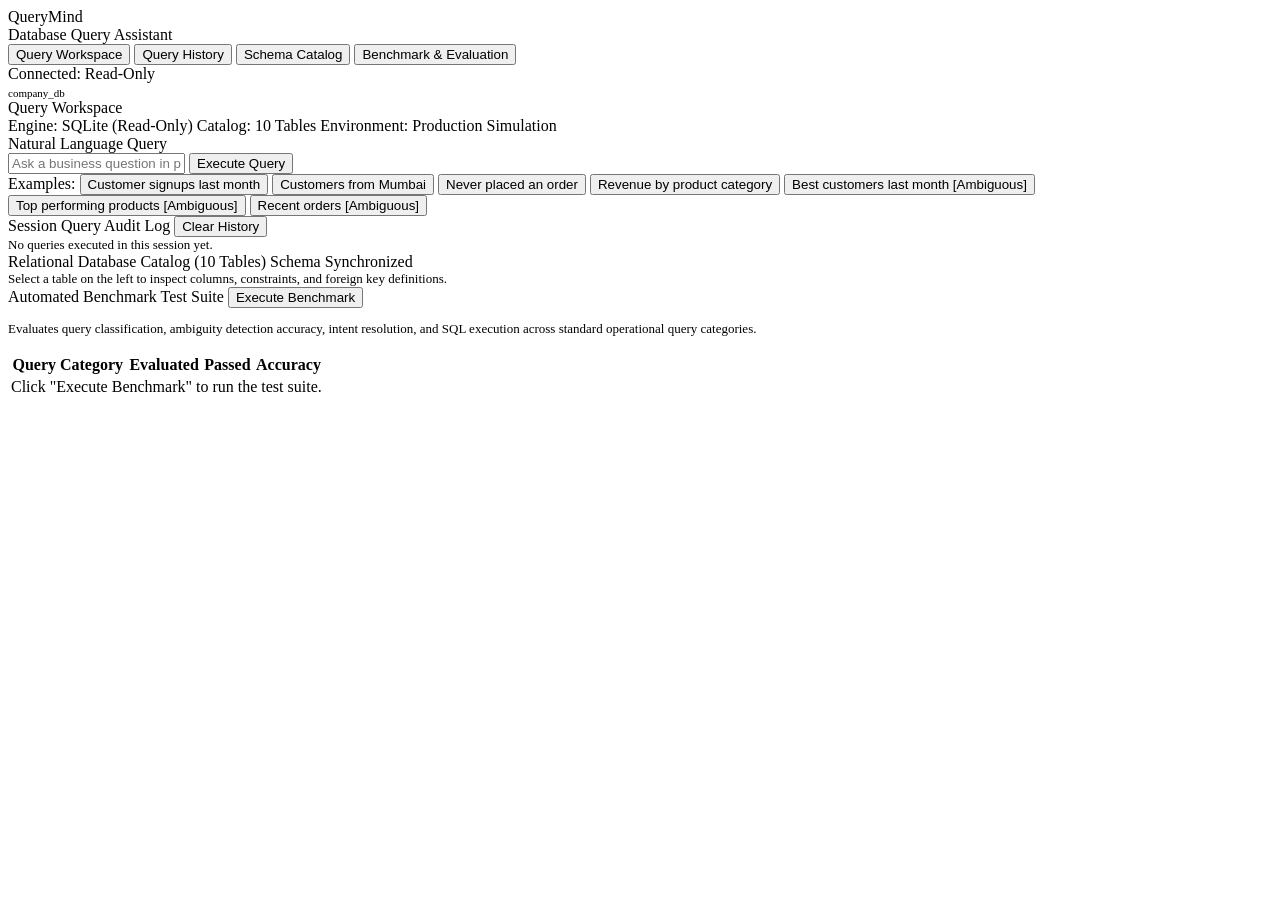
==== frontend/static/index.html @ 96f887e3 "Initial commit: QueryMind - Ambiguity-Aware Natural Language to SQL System" ====
<!DOCTYPE html>
<html lang="en">
<head>
  <meta charset="UTF-8">
  <meta name="viewport" content="width=device-width, initial-scale=1.0">
  <title>QueryMind - Database Query Assistant</title>
  <meta name="description" content="Ambiguity-aware Natural Language to SQL system with automated clarification engine and safe execution.">
  <link rel="stylesheet" href="/static/app.css">
</head>
<body>
  <div class="app-shell">
    <!-- Sidebar Navigation -->
    <aside class="app-sidebar">
      <div class="sidebar-header">
        <div class="brand-title">QueryMind</div>
        <div class="brand-subtitle">Database Query Assistant</div>
      </div>
      
      <nav class="sidebar-nav">
        <button class="nav-item active" data-view="query" id="navQuery">
          Query Workspace
        </button>
        <button class="nav-item" data-view="history" id="navHistory">
          Query History
        </button>
        <button class="nav-item" data-view="schema" id="navSchema">
          Schema Catalog
        </button>
        <button class="nav-item" data-view="benchmark" id="navBenchmark">
          Benchmark & Evaluation
        </button>
      </nav>
      
      <div class="sidebar-footer">
        <div><span class="status-indicator"></span>Connected: Read-Only</div>
        <div style="font-family: var(--font-mono); font-size: 11px; margin-top: 4px;" id="sidebarEngine">company_db</div>
      </div>
    </aside>

    <!-- Main Workspace -->
    <main class="app-main">
      <header class="topbar">
        <div class="topbar-title" id="pageHeading">Query Workspace</div>
        <div class="topbar-meta">
          <span>Engine: <span class="meta-pill" id="topbarEngine">SQLite (Read-Only)</span></span>
          <span>Catalog: <span class="meta-pill" id="topbarTables">10 Tables</span></span>
          <span>Environment: <span class="meta-pill">Production Simulation</span></span>
        </div>
      </header>

      <div class="workspace-content">
        <!-- VIEW 1: QUERY WORKSPACE -->
        <section class="view-panel active" id="view-query">
          <div class="section-panel">
            <div class="panel-header">
              <span class="panel-title">Natural Language Query</span>
              <span id="workflowBadge" class="status-badge" style="display: none;">Ready</span>
            </div>
            <div class="panel-body">
              <div class="query-box-container">
                <input 
                  type="text" 
                  id="queryInput" 
                  class="query-input" 
                  placeholder="Ask a business question in plain English (e.g., 'Show me the best customers last month')"
                  autocomplete="off"
                />
                <button id="btnExecute" class="btn btn-primary">
                  Execute Query
                </button>
              </div>

              <!-- Sample Query Prompts -->
              <div class="sample-strip">
                <span class="sample-label">Examples:</span>
                <button class="sample-chip" data-query="How many customers signed up last month?">Customer signups last month</button>
                <button class="sample-chip" data-query="Show customers from Mumbai">Customers from Mumbai</button>
                <button class="sample-chip" data-query="Which customers have never placed an order?">Never placed an order</button>
                <button class="sample-chip" data-query="Show revenue by product category">Revenue by product category</button>
                <button class="sample-chip ambiguous" data-query="Show me the best customers last month">Best customers last month [Ambiguous]</button>
                <button class="sample-chip ambiguous" data-query="Which products are performing well?">Top performing products [Ambiguous]</button>
                <button class="sample-chip ambiguous" data-query="Show recent orders">Recent orders [Ambiguous]</button>
              </div>
            </div>
          </div>

          <!-- Loading Indicator -->
          <div id="loadingState" class="loading-inline" style="display: none;">
            <div class="spinner"></div>
            <span id="loadingMessage">Analyzing natural language query and verifying intent...</span>
          </div>

          <!-- Clarification Container (Shown only when ambiguity is detected) -->
          <div id="clarificationContainer" class="clarification-panel" style="display: none;">
            <div class="clarification-tag">Clarification Required</div>
            <div class="clarification-title" id="clarificationQuestion">How should customers be ranked?</div>
            <div class="clarification-reason" id="clarificationReason">The term "best customers" can be interpreted in multiple ways.</div>
            
            <div class="clarification-options" id="clarificationOptions">
              <!-- Dynamically populated radio options -->
            </div>

            <button id="btnConfirmClarification" class="btn btn-primary">
              Confirm & Execute Query
            </button>
          </div>

          <!-- Results Section (Shown upon successful execution) -->
          <div id="resultsContainer" style="display: none;">
            <!-- Interpretation Banner -->
            <div id="interpretationBox" class="interpretation-callout" style="display: none;">
              <div class="interpretation-label">Resolved Interpretation</div>
              <div id="interpretationText">Top customers ranked by total spending during the previous calendar month.</div>
            </div>

            <!-- Natural Language Summary -->
            <div class="summary-callout" id="summaryCallout">
              <!-- Executive Summary -->
            </div>

            <!-- Validated SQL Area -->
            <div class="section-panel">
              <div class="panel-header">
                <span class="panel-title">Validated SQL Query</span>
                <div style="display: flex; gap: 8px; align-items: center;">
                  <span class="status-badge badge-success">SELECT-Only Verified</span>
                  <button id="btnCopySql" class="btn btn-secondary btn-sm">Copy SQL</button>
                </div>
              </div>
              <div class="code-container" style="margin-bottom: 0;">
                <div class="code-header">
                  <span>POSTGRESQL / SQLITE STANDARD</span>
                  <span id="queryExecTime">-- ms</span>
                </div>
                <div class="code-block" id="sqlDisplay"></div>
              </div>
            </div>

            <!-- Results Data Grid -->
            <div class="section-panel">
              <div class="panel-header">
                <span class="panel-title">Query Results</span>
                <div style="display: flex; gap: 10px; align-items: center;">
                  <input type="text" id="tableSearch" class="query-input" style="padding: 4px 8px; font-size: 12px; width: 180px;" placeholder="Search in results..." />
                  <button id="btnExportCsv" class="btn btn-secondary btn-sm">Export CSV</button>
                </div>
              </div>
              <div class="panel-body" style="padding-top: 14px;">
                <div class="table-meta-bar">
                  <span class="table-stats" id="tableStats">0 rows returned</span>
                  <span class="table-stats">Read-Only Transaction</span>
                </div>
                <div class="table-wrapper">
                  <table class="data-table" id="dataTable">
                    <thead id="tableHead"></thead>
                    <tbody id="tableBody"></tbody>
                  </table>
                </div>
                <div class="pagination-bar" id="paginationBar">
                  <span id="pageInfo">Showing 1 to 10 of 10</span>
                  <div style="display: flex; gap: 6px;">
                    <button class="btn btn-secondary btn-sm" id="btnPrevPage" disabled>Previous</button>
                    <button class="btn btn-secondary btn-sm" id="btnNextPage" disabled>Next</button>
                  </div>
                </div>
              </div>
            </div>
          </div>

          <!-- Error Alert (If error occurs) -->
          <div id="errorContainer" class="status-badge badge-error" style="display: none; padding: 12px; font-size: 13px; width: 100%; border-radius: var(--radius-sm); margin-bottom: 20px;">
            <div id="errorMessage"></div>
          </div>
        </section>

        <!-- VIEW 2: QUERY HISTORY -->
        <section class="view-panel" id="view-history">
          <div class="section-panel">
            <div class="panel-header">
              <span class="panel-title">Session Query Audit Log</span>
              <button id="btnClearHistory" class="btn btn-secondary btn-sm">Clear History</button>
            </div>
            <div class="panel-body">
              <div class="history-list" id="historyList">
                <div style="color: var(--text-muted); font-size: 13px;">No queries executed in this session yet.</div>
              </div>
            </div>
          </div>
        </section>

        <!-- VIEW 3: SCHEMA CATALOG -->
        <section class="view-panel" id="view-schema">
          <div class="section-panel">
            <div class="panel-header">
              <span class="panel-title">Relational Database Catalog (10 Tables)</span>
              <span class="status-badge badge-success">Schema Synchronized</span>
            </div>
            <div class="panel-body">
              <div class="schema-grid">
                <div class="table-list" id="schemaTableList">
                  <!-- Populated dynamically -->
                </div>
                <div class="schema-details" id="schemaDetails">
                  <div style="color: var(--text-muted); font-size: 13px;">Select a table on the left to inspect columns, constraints, and foreign key definitions.</div>
                </div>
              </div>
            </div>
          </div>
        </section>

        <!-- VIEW 4: BENCHMARK & EVALUATION -->
        <section class="view-panel" id="view-benchmark">
          <div class="section-panel">
            <div class="panel-header">
              <span class="panel-title">Automated Benchmark Test Suite</span>
              <button id="btnRunBenchmark" class="btn btn-primary btn-sm">Execute Benchmark</button>
            </div>
            <div class="panel-body">
              <p style="font-size: 13px; color: var(--text-muted); margin-bottom: 16px;">
                Evaluates query classification, ambiguity detection accuracy, intent resolution, and SQL execution across standard operational query categories.
              </p>
              <div id="benchmarkLoading" class="loading-inline" style="display: none;">
                <div class="spinner"></div>
                <span>Executing benchmark test suite...</span>
              </div>
              <div class="table-wrapper">
                <table class="benchmark-table" id="benchmarkTable">
                  <thead>
                    <tr>
                      <th>Query Category</th>
                      <th class="text-right">Evaluated</th>
                      <th class="text-right">Passed</th>
                      <th class="text-right">Accuracy</th>
                    </tr>
                  </thead>
                  <tbody id="benchmarkBody">
                    <tr><td colspan="4" style="color: var(--text-muted);">Click "Execute Benchmark" to run the test suite.</td></tr>
                  </tbody>
                </table>
              </div>
            </div>
          </div>
        </section>
      </div>
    </main>
  </div>

  <script src="/static/app.js"></script>
</body>
</html>
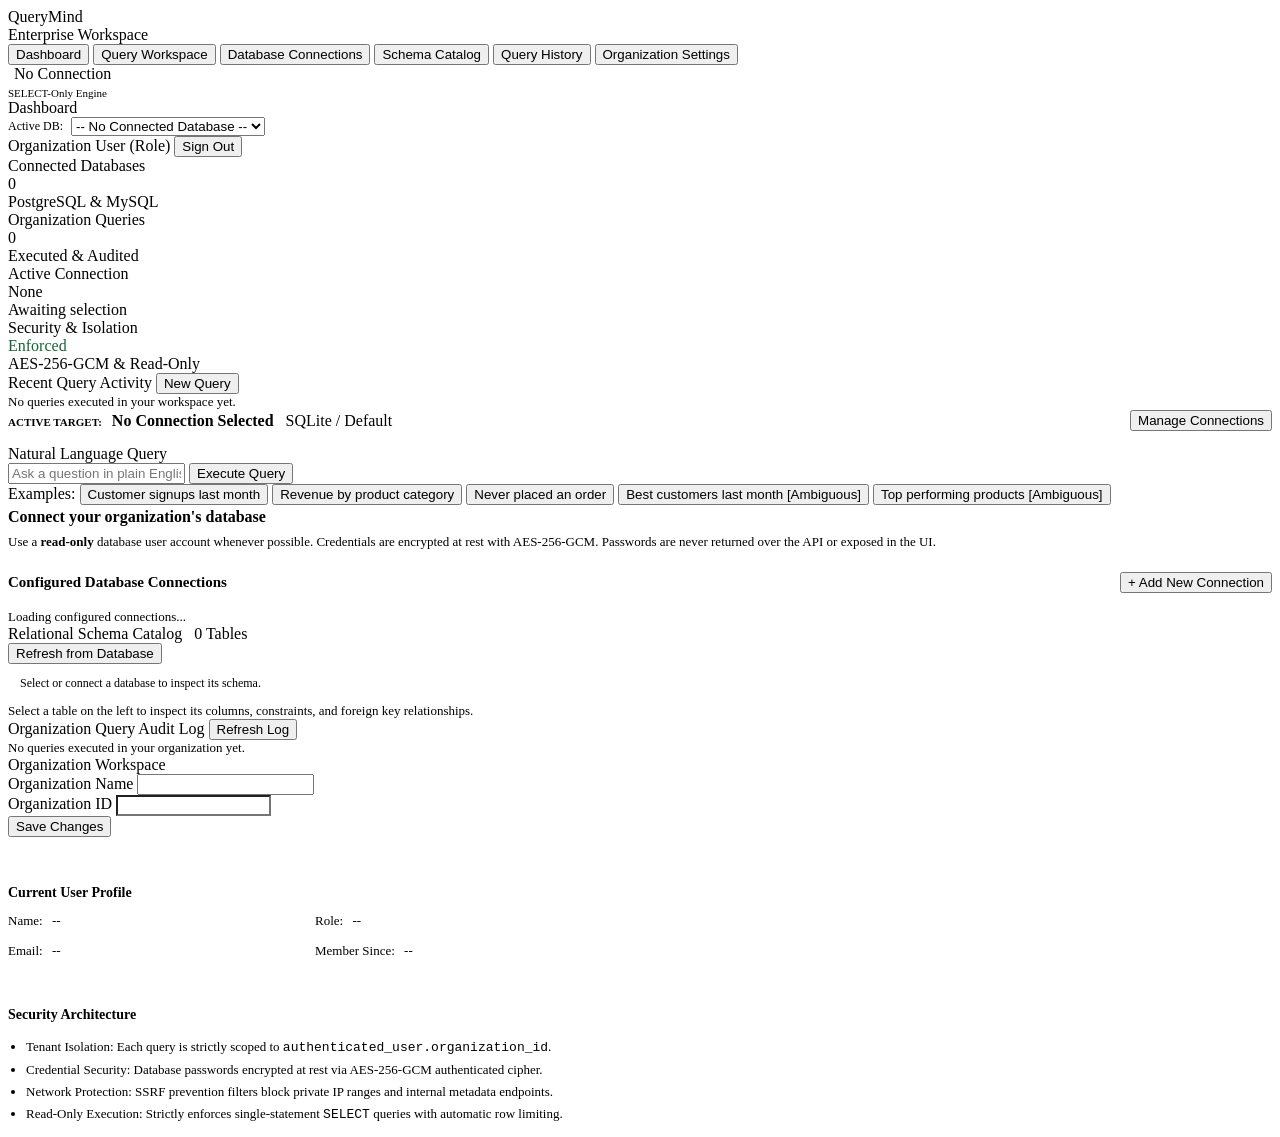
==== commit 1f6030c9: "feat: upgrade to secure multi-tenant SaaS with JWT auth, encrypted connections, dynamic schema intro" ====
--- a/frontend/static/index.html
+++ b/frontend/static/index.html
@@ -3,54 +3,206 @@
 <head>
   <meta charset="UTF-8">
   <meta name="viewport" content="width=device-width, initial-scale=1.0">
-  <title>QueryMind - Database Query Assistant</title>
-  <meta name="description" content="Ambiguity-aware Natural Language to SQL system with automated clarification engine and safe execution.">
+  <title>QueryMind - Enterprise Multi-Tenant SQL Intelligence Platform</title>
+  <meta name="description" content="Secure multi-tenant Natural Language to SQL system with intelligent clarification, tenant isolation, and read-only execution.">
   <link rel="stylesheet" href="/static/app.css">
 </head>
 <body>
-  <div class="app-shell">
+  <!-- AUTHENTICATION OVERLAY (Shown when unauthenticated) -->
+  <div id="authOverlay" class="auth-overlay" style="display: none;">
+    <div class="auth-card">
+      <div class="auth-brand">
+        <div class="brand-title" style="font-size: 20px;">QueryMind</div>
+        <div class="brand-subtitle" style="font-size: 12px; margin-top: 3px;">Enterprise SQL Intelligence Platform</div>
+      </div>
+
+      <!-- Auth Tab Switcher -->
+      <div class="auth-tabs">
+        <button id="tabLogin" class="auth-tab active" type="button">Sign In</button>
+        <button id="tabSignup" class="auth-tab" type="button">Create Workspace</button>
+      </div>
+
+      <!-- Auth Error Container -->
+      <div id="authAlert" class="status-badge badge-error" style="display: none; width: 100%; padding: 10px; margin-bottom: 16px; border-radius: var(--radius-sm); font-size: 12px;"></div>
+
+      <!-- Sign In Form -->
+      <form id="formLogin" class="auth-form">
+        <div class="form-group">
+          <label class="form-label" for="loginEmail">Work Email</label>
+          <input type="email" id="loginEmail" class="query-input" placeholder="name@company.com" required autocomplete="username" />
+        </div>
+        <div class="form-group">
+          <label class="form-label" for="loginPassword">Password</label>
+          <input type="password" id="loginPassword" class="query-input" placeholder="Enter password" required autocomplete="current-password" />
+        </div>
+        <button type="submit" id="btnLoginSubmit" class="btn btn-primary" style="width: 100%; margin-top: 6px;">
+          Sign In to Workspace
+        </button>
+      </form>
+
+      <!-- Sign Up Form (Create Workspace) -->
+      <form id="formSignup" class="auth-form" style="display: none;">
+        <div class="form-group">
+          <label class="form-label" for="signupName">Full Name</label>
+          <input type="text" id="signupName" class="query-input" placeholder="Ayaz Gouri" required />
+        </div>
+        <div class="form-group">
+          <label class="form-label" for="signupEmail">Work Email</label>
+          <input type="email" id="signupEmail" class="query-input" placeholder="ayaz@example.com" required />
+        </div>
+        <div class="form-group">
+          <label class="form-label" for="signupOrg">Organization / Company Name</label>
+          <input type="text" id="signupOrg" class="query-input" placeholder="Acme Technologies" required />
+        </div>
+        <div class="form-group">
+          <label class="form-label" for="signupPassword">Password</label>
+          <input type="password" id="signupPassword" class="query-input" placeholder="Minimum 8 characters" minlength="8" required />
+        </div>
+        <div class="form-group">
+          <label class="form-label" for="signupConfirmPassword">Confirm Password</label>
+          <input type="password" id="signupConfirmPassword" class="query-input" placeholder="Repeat password" minlength="8" required />
+        </div>
+        <button type="submit" id="btnSignupSubmit" class="btn btn-primary" style="width: 100%; margin-top: 6px;">
+          Create Workspace &amp; Account
+        </button>
+      </form>
+
+      <div class="auth-footer-notice">
+        <span>Protected by enterprise multi-tenant isolation, PBKDF2 hashing, and AES-256-GCM credential encryption.</span>
+      </div>
+    </div>
+  </div>
+
+  <!-- MAIN APP SHELL -->
+  <div class="app-shell" id="appShell">
     <!-- Sidebar Navigation -->
     <aside class="app-sidebar">
       <div class="sidebar-header">
         <div class="brand-title">QueryMind</div>
-        <div class="brand-subtitle">Database Query Assistant</div>
+        <div class="brand-subtitle" id="sidebarOrgName">Enterprise Workspace</div>
       </div>
       
       <nav class="sidebar-nav">
-        <button class="nav-item active" data-view="query" id="navQuery">
+        <button class="nav-item active" data-view="dashboard" id="navDashboard">
+          Dashboard
+        </button>
+        <button class="nav-item" data-view="query" id="navQuery">
           Query Workspace
+        </button>
+        <button class="nav-item" data-view="connections" id="navConnections">
+          Database Connections
+        </button>
+        <button class="nav-item" data-view="schema" id="navSchema">
+          Schema Catalog
         </button>
         <button class="nav-item" data-view="history" id="navHistory">
           Query History
         </button>
-        <button class="nav-item" data-view="schema" id="navSchema">
-          Schema Catalog
-        </button>
-        <button class="nav-item" data-view="benchmark" id="navBenchmark">
-          Benchmark & Evaluation
+        <button class="nav-item" data-view="settings" id="navSettings">
+          Organization Settings
         </button>
       </nav>
       
       <div class="sidebar-footer">
-        <div><span class="status-indicator"></span>Connected: Read-Only</div>
-        <div style="font-family: var(--font-mono); font-size: 11px; margin-top: 4px;" id="sidebarEngine">company_db</div>
+        <div style="display: flex; align-items: center; gap: 6px; margin-bottom: 4px;">
+          <span class="status-indicator" id="sidebarStatusDot"></span>
+          <span id="sidebarConnName" style="font-weight: 500;">No Connection</span>
+        </div>
+        <div style="font-family: var(--font-mono); font-size: 11px; color: var(--text-muted);" id="sidebarEngine">SELECT-Only Engine</div>
       </div>
     </aside>
 
     <!-- Main Workspace -->
     <main class="app-main">
       <header class="topbar">
-        <div class="topbar-title" id="pageHeading">Query Workspace</div>
+        <div style="display: flex; align-items: center; gap: 16px;">
+          <div class="topbar-title" id="pageHeading">Dashboard</div>
+        </div>
+
         <div class="topbar-meta">
-          <span>Engine: <span class="meta-pill" id="topbarEngine">SQLite (Read-Only)</span></span>
-          <span>Catalog: <span class="meta-pill" id="topbarTables">10 Tables</span></span>
-          <span>Environment: <span class="meta-pill">Production Simulation</span></span>
+          <!-- Active Connection Selector -->
+          <div style="display: flex; align-items: center; gap: 8px;">
+            <label for="topbarConnSelect" style="font-size: 12px; font-weight: 500; color: var(--text-secondary);">Active DB:</label>
+            <select id="topbarConnSelect" class="connection-select">
+              <option value="">-- No Connected Database --</option>
+            </select>
+          </div>
+
+          <span class="meta-pill" id="topbarOrgBadge">Organization</span>
+          <span class="meta-pill" id="topbarUserBadge">User (Role)</span>
+          <button id="btnLogout" class="btn btn-secondary btn-sm" type="button">Sign Out</button>
         </div>
       </header>
 
       <div class="workspace-content">
-        <!-- VIEW 1: QUERY WORKSPACE -->
-        <section class="view-panel active" id="view-query">
+        <!-- Global Notification Banner -->
+        <div id="globalAlert" class="status-badge" style="display: none; padding: 10px 14px; margin-bottom: 18px; width: 100%; border-radius: var(--radius-sm); font-size: 13px;"></div>
+
+        <!-- VIEW 1: DASHBOARD -->
+        <section class="view-panel active" id="view-dashboard">
+          <!-- Real Metrics Grid -->
+          <div class="dashboard-metrics-grid">
+            <div class="metric-card">
+              <div class="metric-label">Connected Databases</div>
+              <div class="metric-value" id="metricConnCount">0</div>
+              <div class="metric-sub" id="metricConnSub">PostgreSQL &amp; MySQL</div>
+            </div>
+            <div class="metric-card">
+              <div class="metric-label">Organization Queries</div>
+              <div class="metric-value" id="metricQueryCount">0</div>
+              <div class="metric-sub">Executed &amp; Audited</div>
+            </div>
+            <div class="metric-card">
+              <div class="metric-label">Active Connection</div>
+              <div class="metric-value" id="metricActiveStatus" style="font-size: 16px; font-family: var(--font-sans);">None</div>
+              <div class="metric-sub" id="metricActiveEngine">Awaiting selection</div>
+            </div>
+            <div class="metric-card">
+              <div class="metric-label">Security &amp; Isolation</div>
+              <div class="metric-value" style="font-size: 16px; color: #166534; font-family: var(--font-sans);">Enforced</div>
+              <div class="metric-sub">AES-256-GCM &amp; Read-Only</div>
+            </div>
+          </div>
+
+          <!-- Empty State (if no connections exist) -->
+          <div id="dashboardEmptyNotice" class="section-panel" style="display: none;">
+            <div class="panel-body" style="text-align: center; padding: 36px 20px;">
+              <h3 style="font-size: 16px; font-weight: 600; margin-bottom: 8px;">Connect your database to start querying your organization's data</h3>
+              <p style="font-size: 13px; color: var(--text-muted); max-width: 540px; margin: 0 auto 18px;">
+                QueryMind runs directly against your existing PostgreSQL, MySQL, or relational databases with zero administrative requirements and complete tenant isolation.
+              </p>
+              <button id="btnGoToConnections" class="btn btn-primary">
+                + Add Database Connection
+              </button>
+            </div>
+          </div>
+
+          <!-- Recent Queries Activity Section -->
+          <div class="section-panel">
+            <div class="panel-header">
+              <span class="panel-title">Recent Query Activity</span>
+              <button id="btnDashboardNewQuery" class="btn btn-secondary btn-sm">New Query</button>
+            </div>
+            <div class="panel-body">
+              <div id="dashboardRecentList" class="history-list">
+                <div style="color: var(--text-muted); font-size: 13px;">No queries executed in your workspace yet.</div>
+              </div>
+            </div>
+          </div>
+        </section>
+
+        <!-- VIEW 2: QUERY WORKSPACE -->
+        <section class="view-panel" id="view-query">
+          <!-- Active Connection Notice Bar -->
+          <div id="queryConnNotice" class="interpretation-callout" style="display: flex; justify-content: space-between; align-items: center; margin-bottom: 14px;">
+            <div>
+              <span style="font-weight: 600; font-size: 11px; text-transform: uppercase; color: var(--text-muted);">Active Target:</span>
+              <span id="queryTargetName" style="font-weight: 600; margin-left: 6px; color: var(--text-primary);">No Connection Selected</span>
+              <span id="queryTargetEngine" class="meta-pill" style="margin-left: 8px;">SQLite / Default</span>
+            </div>
+            <button id="btnSwitchConnFromQuery" class="btn btn-secondary btn-sm">Manage Connections</button>
+          </div>
+
           <div class="section-panel">
             <div class="panel-header">
               <span class="panel-title">Natural Language Query</span>
@@ -62,7 +214,7 @@
                   type="text" 
                   id="queryInput" 
                   class="query-input" 
-                  placeholder="Ask a business question in plain English (e.g., 'Show me the best customers last month')"
+                  placeholder="Ask a question in plain English (e.g., 'How many customers signed up last month?')"
                   autocomplete="off"
                 />
                 <button id="btnExecute" class="btn btn-primary">
@@ -74,12 +226,10 @@
               <div class="sample-strip">
                 <span class="sample-label">Examples:</span>
                 <button class="sample-chip" data-query="How many customers signed up last month?">Customer signups last month</button>
-                <button class="sample-chip" data-query="Show customers from Mumbai">Customers from Mumbai</button>
+                <button class="sample-chip" data-query="Show revenue by product category">Revenue by product category</button>
                 <button class="sample-chip" data-query="Which customers have never placed an order?">Never placed an order</button>
-                <button class="sample-chip" data-query="Show revenue by product category">Revenue by product category</button>
                 <button class="sample-chip ambiguous" data-query="Show me the best customers last month">Best customers last month [Ambiguous]</button>
                 <button class="sample-chip ambiguous" data-query="Which products are performing well?">Top performing products [Ambiguous]</button>
-                <button class="sample-chip ambiguous" data-query="Show recent orders">Recent orders [Ambiguous]</button>
               </div>
             </div>
           </div>
@@ -101,7 +251,7 @@
             </div>
 
             <button id="btnConfirmClarification" class="btn btn-primary">
-              Confirm & Execute Query
+              Confirm &amp; Execute Query
             </button>
           </div>
 
@@ -129,7 +279,7 @@
               </div>
               <div class="code-container" style="margin-bottom: 0;">
                 <div class="code-header">
-                  <span>POSTGRESQL / SQLITE STANDARD</span>
+                  <span id="sqlDialectLabel">POSTGRESQL / SQLITE STANDARD</span>
                   <span id="queryExecTime">-- ms</span>
                 </div>
                 <div class="code-block" id="sqlDisplay"></div>
@@ -148,7 +298,7 @@
               <div class="panel-body" style="padding-top: 14px;">
                 <div class="table-meta-bar">
                   <span class="table-stats" id="tableStats">0 rows returned</span>
-                  <span class="table-stats">Read-Only Transaction</span>
+                  <span class="table-stats" id="tableLimitNotice" style="color: var(--text-muted); font-size: 12px;">Enforcing Read-Only Limit (Max 1,000)</span>
                 </div>
                 <div class="table-wrapper">
                   <table class="data-table" id="dataTable">
@@ -173,71 +323,193 @@
           </div>
         </section>
 
-        <!-- VIEW 2: QUERY HISTORY -->
+        <!-- VIEW 3: DATABASE CONNECTIONS -->
+        <section class="view-panel" id="view-connections">
+          <!-- Information & Security Banner -->
+          <div class="interpretation-callout" style="margin-bottom: 20px; line-height: 1.5;">
+            <div style="font-weight: 600; color: var(--text-primary); margin-bottom: 3px;">
+              Connect your organization's database
+            </div>
+            <div style="font-size: 13px; color: var(--text-secondary);">
+              Use a <strong>read-only</strong> database user account whenever possible. Credentials are encrypted at rest with AES-256-GCM. Passwords are never returned over the API or exposed in the UI.
+            </div>
+          </div>
+
+          <!-- Action bar -->
+          <div style="display: flex; justify-content: space-between; align-items: center; margin-bottom: 16px;">
+            <div style="font-size: 15px; font-weight: 600; color: var(--text-primary);">Configured Database Connections</div>
+            <button id="btnToggleAddConn" class="btn btn-primary btn-sm">+ Add New Connection</button>
+          </div>
+
+          <!-- Add Connection Form Panel (Collapsible) -->
+          <div id="connFormPanel" class="section-panel" style="display: none;">
+            <div class="panel-header">
+              <span class="panel-title">Add Database Connection</span>
+              <button id="btnCloseConnForm" class="btn btn-secondary btn-sm">&times; Cancel</button>
+            </div>
+            <div class="panel-body">
+              <form id="formAddConnection">
+                <div style="display: grid; grid-template-columns: 1fr 1fr; gap: 14px; margin-bottom: 14px;">
+                  <div class="form-group">
+                    <label class="form-label" for="connName">Connection Name</label>
+                    <input type="text" id="connName" class="query-input" placeholder="e.g., Production Database" required />
+                  </div>
+                  <div class="form-group">
+                    <label class="form-label" for="connType">Database Engine</label>
+                    <select id="connType" class="query-input" style="height: 38px;">
+                      <option value="postgresql">PostgreSQL</option>
+                      <option value="mysql">MySQL</option>
+                      <option value="sqlite">SQLite (Local File / Test)</option>
+                    </select>
+                  </div>
+                </div>
+
+                <div style="display: grid; grid-template-columns: 2fr 1fr; gap: 14px; margin-bottom: 14px;">
+                  <div class="form-group">
+                    <label class="form-label" for="connHost">Host / File Path</label>
+                    <input type="text" id="connHost" class="query-input" placeholder="e.g., db.company.com or /path/to/db.sqlite" required />
+                  </div>
+                  <div class="form-group">
+                    <label class="form-label" for="connPort">Port</label>
+                    <input type="number" id="connPort" class="query-input" placeholder="5432" value="5432" />
+                  </div>
+                </div>
+
+                <div style="display: grid; grid-template-columns: 1fr 1fr; gap: 14px; margin-bottom: 14px;">
+                  <div class="form-group">
+                    <label class="form-label" for="connDbName">Database Name</label>
+                    <input type="text" id="connDbName" class="query-input" placeholder="e.g., company_db" required />
+                  </div>
+                  <div class="form-group">
+                    <label class="form-label" for="connUsername">Username</label>
+                    <input type="text" id="connUsername" class="query-input" placeholder="e.g., readonly_user" required />
+                  </div>
+                </div>
+
+                <div style="display: grid; grid-template-columns: 1fr 1fr; gap: 14px; margin-bottom: 16px;">
+                  <div class="form-group">
+                    <label class="form-label" for="connPassword">Password</label>
+                    <input type="password" id="connPassword" class="query-input" placeholder="Database password" autocomplete="new-password" />
+                  </div>
+                  <div class="form-group" style="display: flex; align-items: center; padding-top: 24px;">
+                    <label style="display: flex; align-items: center; gap: 8px; font-size: 13px; cursor: pointer;">
+                      <input type="checkbox" id="connSsl" checked />
+                      <span>Require SSL Encryption</span>
+                    </label>
+                  </div>
+                </div>
+
+                <!-- Test Result Alert -->
+                <div id="connTestAlert" class="status-badge" style="display: none; padding: 10px; margin-bottom: 14px; width: 100%; font-size: 12px; border-radius: var(--radius-sm);"></div>
+
+                <div style="display: flex; gap: 10px; justify-content: flex-end;">
+                  <button type="button" id="btnTestConnInput" class="btn btn-secondary">
+                    Test Connection
+                  </button>
+                  <button type="submit" id="btnSaveConnSubmit" class="btn btn-primary">
+                    Save Connection
+                  </button>
+                </div>
+              </form>
+            </div>
+          </div>
+
+          <!-- Saved Connections Cards Container -->
+          <div id="savedConnectionsList" class="connections-grid">
+            <div style="color: var(--text-muted); font-size: 13px;">Loading configured connections...</div>
+          </div>
+        </section>
+
+        <!-- VIEW 4: SCHEMA CATALOG -->
+        <section class="view-panel" id="view-schema">
+          <div class="section-panel">
+            <div class="panel-header">
+              <div style="display: flex; align-items: center; gap: 12px;">
+                <span class="panel-title">Relational Schema Catalog</span>
+                <span id="schemaTableCountBadge" class="status-badge badge-success">0 Tables</span>
+              </div>
+              <div style="display: flex; gap: 8px;">
+                <button id="btnRefreshSchema" class="btn btn-secondary btn-sm">Refresh from Database</button>
+              </div>
+            </div>
+            <div class="panel-body">
+              <div class="schema-grid">
+                <div class="table-list" id="schemaTableList">
+                  <div style="padding: 12px; font-size: 12px; color: var(--text-muted);">Select or connect a database to inspect its schema.</div>
+                </div>
+                <div class="schema-details" id="schemaDetails">
+                  <div style="color: var(--text-muted); font-size: 13px;">Select a table on the left to inspect its columns, constraints, and foreign key relationships.</div>
+                </div>
+              </div>
+            </div>
+          </div>
+        </section>
+
+        <!-- VIEW 5: QUERY HISTORY -->
         <section class="view-panel" id="view-history">
           <div class="section-panel">
             <div class="panel-header">
-              <span class="panel-title">Session Query Audit Log</span>
-              <button id="btnClearHistory" class="btn btn-secondary btn-sm">Clear History</button>
+              <span class="panel-title">Organization Query Audit Log</span>
+              <button id="btnRefreshHistory" class="btn btn-secondary btn-sm">Refresh Log</button>
             </div>
             <div class="panel-body">
               <div class="history-list" id="historyList">
-                <div style="color: var(--text-muted); font-size: 13px;">No queries executed in this session yet.</div>
+                <div style="color: var(--text-muted); font-size: 13px;">No queries executed in your organization yet.</div>
               </div>
             </div>
           </div>
         </section>
 
-        <!-- VIEW 3: SCHEMA CATALOG -->
-        <section class="view-panel" id="view-schema">
+        <!-- VIEW 6: ORGANIZATION SETTINGS -->
+        <section class="view-panel" id="view-settings">
           <div class="section-panel">
             <div class="panel-header">
-              <span class="panel-title">Relational Database Catalog (10 Tables)</span>
-              <span class="status-badge badge-success">Schema Synchronized</span>
+              <span class="panel-title">Organization Workspace</span>
             </div>
             <div class="panel-body">
-              <div class="schema-grid">
-                <div class="table-list" id="schemaTableList">
-                  <!-- Populated dynamically -->
-                </div>
-                <div class="schema-details" id="schemaDetails">
-                  <div style="color: var(--text-muted); font-size: 13px;">Select a table on the left to inspect columns, constraints, and foreign key definitions.</div>
-                </div>
-              </div>
-            </div>
-          </div>
-        </section>
-
-        <!-- VIEW 4: BENCHMARK & EVALUATION -->
-        <section class="view-panel" id="view-benchmark">
-          <div class="section-panel">
-            <div class="panel-header">
-              <span class="panel-title">Automated Benchmark Test Suite</span>
-              <button id="btnRunBenchmark" class="btn btn-primary btn-sm">Execute Benchmark</button>
-            </div>
-            <div class="panel-body">
-              <p style="font-size: 13px; color: var(--text-muted); margin-bottom: 16px;">
-                Evaluates query classification, ambiguity detection accuracy, intent resolution, and SQL execution across standard operational query categories.
-              </p>
-              <div id="benchmarkLoading" class="loading-inline" style="display: none;">
-                <div class="spinner"></div>
-                <span>Executing benchmark test suite...</span>
-              </div>
-              <div class="table-wrapper">
-                <table class="benchmark-table" id="benchmarkTable">
-                  <thead>
-                    <tr>
-                      <th>Query Category</th>
-                      <th class="text-right">Evaluated</th>
-                      <th class="text-right">Passed</th>
-                      <th class="text-right">Accuracy</th>
-                    </tr>
-                  </thead>
-                  <tbody id="benchmarkBody">
-                    <tr><td colspan="4" style="color: var(--text-muted);">Click "Execute Benchmark" to run the test suite.</td></tr>
-                  </tbody>
-                </table>
-              </div>
+              <form id="formUpdateOrg" style="max-width: 500px; margin-bottom: 24px;">
+                <div class="form-group">
+                  <label class="form-label" for="settingsOrgName">Organization Name</label>
+                  <input type="text" id="settingsOrgName" class="query-input" required />
+                </div>
+                <div class="form-group">
+                  <label class="form-label">Organization ID</label>
+                  <input type="text" id="settingsOrgId" class="query-input" readonly style="background-color: var(--bg-subtle); font-family: var(--font-mono); font-size: 12px;" />
+                </div>
+                <button type="submit" id="btnSaveOrgName" class="btn btn-primary btn-sm">Save Changes</button>
+              </form>
+
+              <hr style="border: 0; border-top: 1px solid var(--border-subtle); margin: 24px 0;" />
+
+              <div style="font-size: 14px; font-weight: 600; color: var(--text-primary); margin-bottom: 12px;">Current User Profile</div>
+              <div style="display: grid; grid-template-columns: 1fr 1fr; gap: 14px; max-width: 600px; font-size: 13px;">
+                <div>
+                  <span style="color: var(--text-muted);">Name:</span>
+                  <span id="settingsUserName" style="font-weight: 500; margin-left: 6px;">--</span>
+                </div>
+                <div>
+                  <span style="color: var(--text-muted);">Role:</span>
+                  <span id="settingsUserRole" class="meta-pill" style="margin-left: 6px;">--</span>
+                </div>
+                <div>
+                  <span style="color: var(--text-muted);">Email:</span>
+                  <span id="settingsUserEmail" style="font-family: var(--font-mono); margin-left: 6px;">--</span>
+                </div>
+                <div>
+                  <span style="color: var(--text-muted);">Member Since:</span>
+                  <span id="settingsOrgCreated" style="margin-left: 6px;">--</span>
+                </div>
+              </div>
+
+              <hr style="border: 0; border-top: 1px solid var(--border-subtle); margin: 24px 0;" />
+
+              <div style="font-size: 14px; font-weight: 600; color: var(--text-primary); margin-bottom: 8px;">Security Architecture</div>
+              <ul style="font-size: 13px; color: var(--text-secondary); line-height: 1.7; padding-left: 18px;">
+                <li>Tenant Isolation: Each query is strictly scoped to <code>authenticated_user.organization_id</code>.</li>
+                <li>Credential Security: Database passwords encrypted at rest via AES-256-GCM authenticated cipher.</li>
+                <li>Network Protection: SSRF prevention filters block private IP ranges and internal metadata endpoints.</li>
+                <li>Read-Only Execution: Strictly enforces single-statement <code>SELECT</code> queries with automatic row limiting.</li>
+              </ul>
             </div>
           </div>
         </section>
